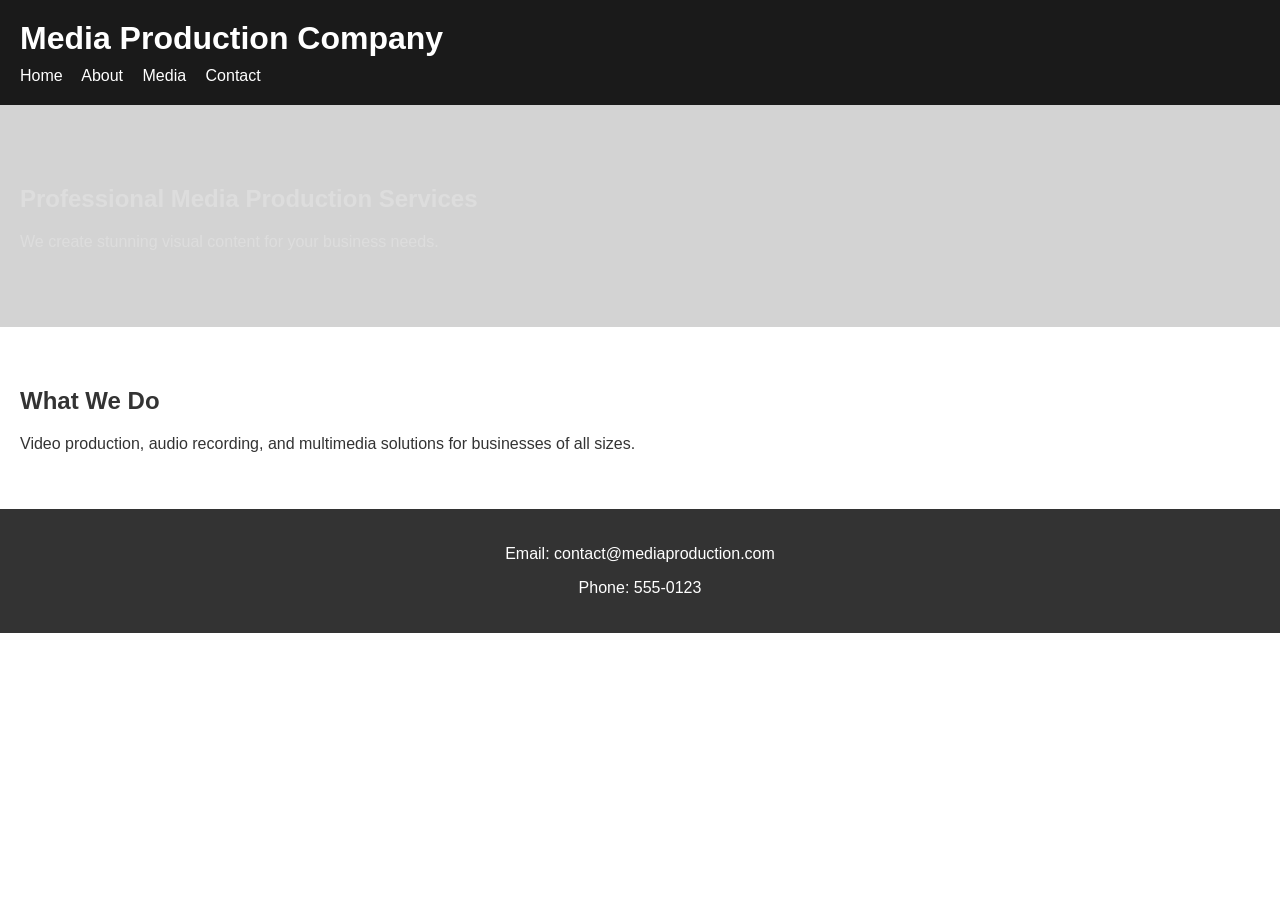
==== index.html @ 5f8de05b "added meta tags to index, media, contact, and about file" ====
<!DOCTYPE html>
<html>
<head>
    <meta name="description" content="">
    <meta name="viewport" content="width=device-width, initial-scale=1.0">
    <meta charset="UTF-8">
    <meta name="author" content="Phetso Donald">
    <meta http-equiv="X-UA-Compatible" content="IE=7">
    <meta http-equiv="X-UA-Compatible" content="ie=edge">
    <meta http-equiv="refresh" content="5">
    <title>Media Production</title>
    <link rel="stylesheet" href="css/styles.css">
</head>
<body>
    <div class="top">
        <h1>Media Production Company</h1>
        <div class="nav">
            <a href="index.html">Home</a>
            <a href="about.html">About</a>
            <a href="media.html">Media</a>
            <a href="contact.html">Contact</a>
        </div>
    </div>
    
    <div class="hero">
        <h2>Professional Media Production Services</h2>
        <p>We create stunning visual content for your business needs.</p>
    </div>
    
    <div class="content">
        <h2>What We Do</h2>
        <p>Video production, audio recording, and multimedia solutions for businesses of all sizes.</p>
    </div>
    
    <div class="bottom">
        <p>Email: contact@mediaproduction.com</p>
        <p>Phone: 555-0123</p>
    </div>
</body>
</html>
---- css/styles.css ----
/* Basic styles with multiple errors and missing features */

body {
    font-family: Arial;
    margin: 0;
    padding: 0;
    color: #333;
}

.top {
    background-color: #1a1a1a;
    color: white;
    padding: 20px;
}

.top h1 {
    margin: 0;
}

/* Navigation - not using flexbox, poor styling */
.nav {
    margin-top: 10px;
}

.nav a {
    color: white;
    margin-right: 15px;
    text-decoration: none;
}

/* Missing: pseudo-classes for hover effects */
/* Missing: combination selectors */
/* Missing: advanced selector types (attribute, child, etc) */

.hero {
    padding: 60px 20px;
    background-color: lightgray;
    /* Poor colour contrast */
    color: #ddd;
}

/* Missing: flexbox layouts (requirement: 2+ flexbox layouts) */
/* Missing: CSS Grid layout (requirement: 1+ grid layout) */

.content {
    padding: 40px 20px;
}

/* Missing: text effects (shadows, gradients) */
/* Missing: transforms */
/* Missing: transitions */
/* Missing: keyframe animations */

img {
    max-width: 100%;
}

/* Video and audio styling missing */

/* Form styling incomplete */
form input {
    display: block;
    margin: 10px 0;
    padding: 5px;
}

form button {
    padding: 10px 20px;
    background-color: blue;
    color: white;
    border: none;
}

.bottom {
    background-color: #333;
    color: white;
    padding: 20px;
    text-align: center;
}

/* Missing: responsive design with media queries */
/* Missing: advanced layout techniques */
/* Code quality issues: poor naming, no comments, inconsistent spacing */
/* Only using 3 selector types (element, class) - needs 5+ */
/* No pseudo-classes used - needs 5+ */
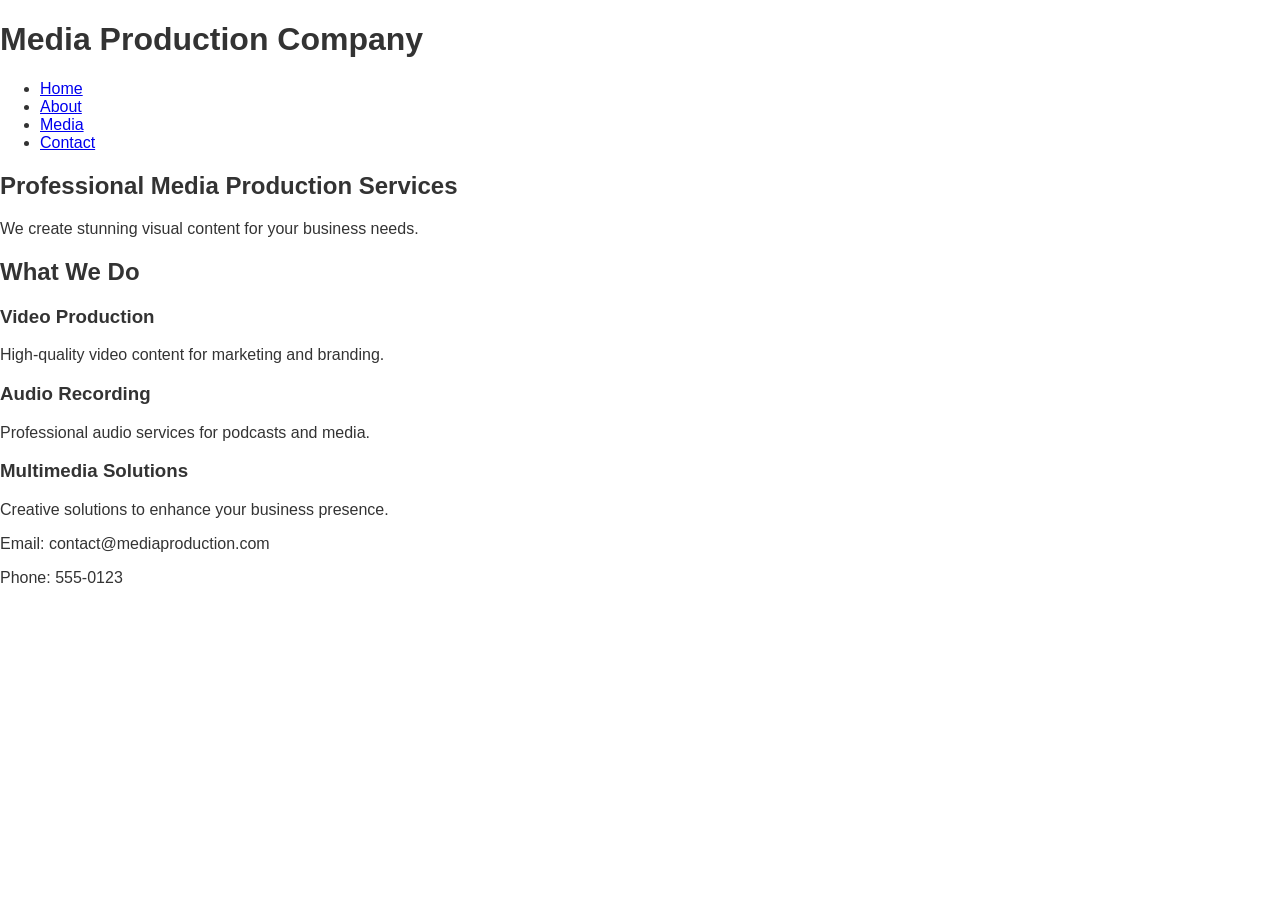
==== commit 0db44f8d: "added sematic to the index.html file" ====
--- a/index.html
+++ b/index.html
@@ -1,40 +1,56 @@
 <!DOCTYPE html>
 <html>
 <head>
-    <meta name="description" content="">
+    <meta name="description" content="Professional media production services including video, audio, and multimedia solutions to help businesses create high-quality visual content.">
     <meta name="viewport" content="width=device-width, initial-scale=1.0">
     <meta charset="UTF-8">
     <meta name="author" content="Phetso Donald">
-    <meta http-equiv="X-UA-Compatible" content="IE=7">
     <meta http-equiv="X-UA-Compatible" content="ie=edge">
-    <meta http-equiv="refresh" content="5">
     <title>Media Production</title>
     <link rel="stylesheet" href="css/styles.css">
 </head>
 <body>
-    <div class="top">
+    <header>
         <h1>Media Production Company</h1>
-        <div class="nav">
-            <a href="index.html">Home</a>
-            <a href="about.html">About</a>
-            <a href="media.html">Media</a>
-            <a href="contact.html">Contact</a>
-        </div>
-    </div>
+        <nav>
+            <ul>
+                <li><a href="index.html">Home</a></li>
+                <li><a href="about.html">About</a></li>
+                <li><a href="media.html">Media</a></li>
+                <li><a href="contact.html">Contact</a></li>
+            </ul>   
+        </nav>
+    </header>
+    <main>
+        <section class="hero-section">
+            <h2>Professional Media Production Services</h2>
+            <p>We create stunning visual content for your business needs.</p>
+        </section>
+
+        <section class="content-section">
+            <h2>What We Do</h2>
+            <div class="card-container">
+                <div class="card">
+                    <h3>Video Production</h3>
+                    <p>High-quality video content for marketing and branding.</p>
+                </div>
+
+                <div class="card">
+                    <h3>Audio Recording</h3>
+                    <p>Professional audio services for podcasts and media.</p>
+                </div>
+
+                <div class="card">
+                    <h3>Multimedia Solutions</h3>
+                    <p>Creative solutions to enhance your business presence.</p>
+                </div>
+            </div>
+        </section>
+    </main>
     
-    <div class="hero">
-        <h2>Professional Media Production Services</h2>
-        <p>We create stunning visual content for your business needs.</p>
-    </div>
-    
-    <div class="content">
-        <h2>What We Do</h2>
-        <p>Video production, audio recording, and multimedia solutions for businesses of all sizes.</p>
-    </div>
-    
-    <div class="bottom">
+    <footer>
         <p>Email: contact@mediaproduction.com</p>
         <p>Phone: 555-0123</p>
-    </div>
+    </footer>
 </body>
 </html>
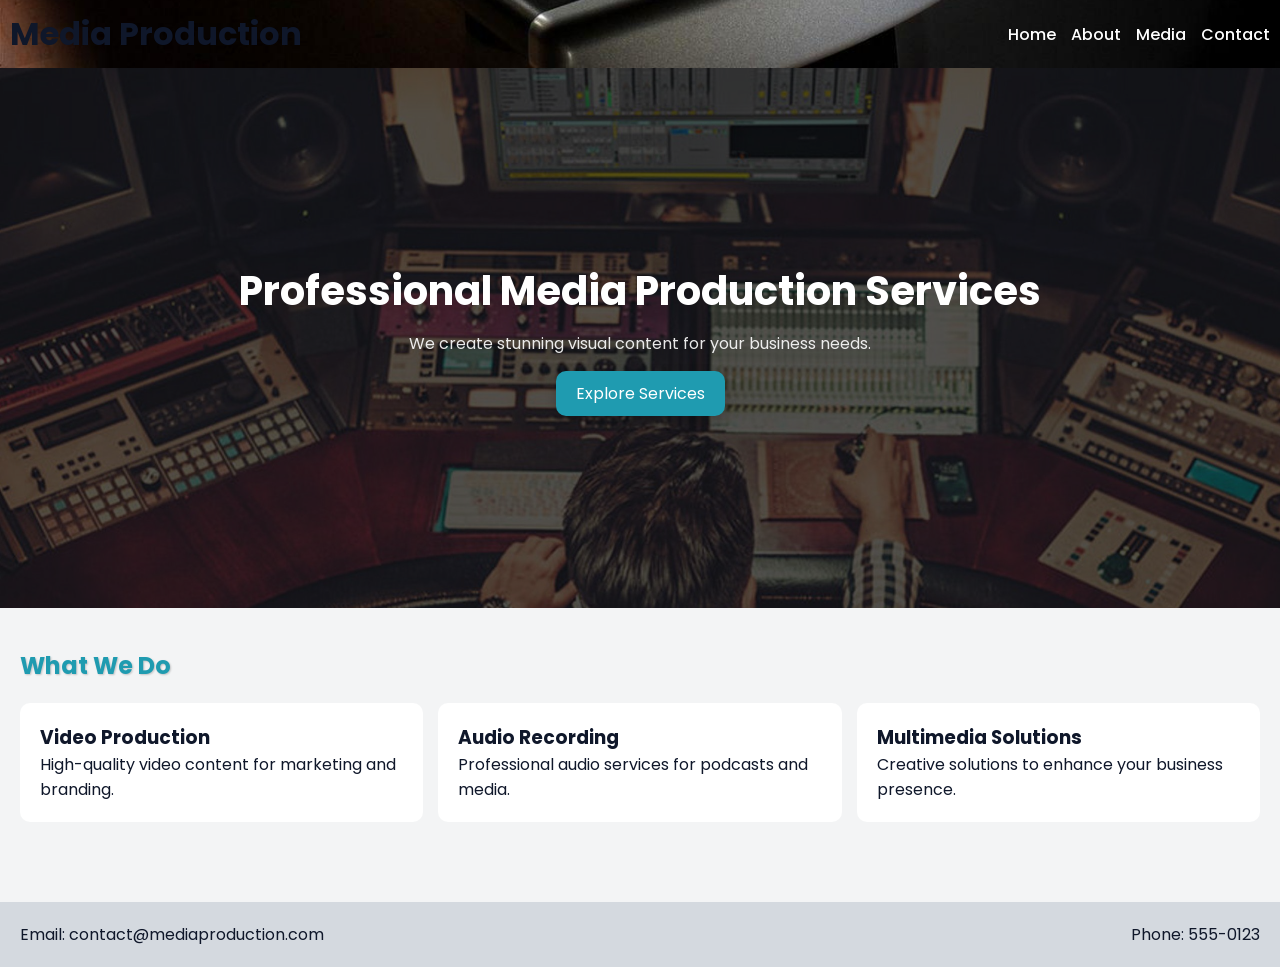
==== commit 49247570: "added styles to index.html" ====
--- a/index.html
+++ b/index.html
@@ -1,56 +1,76 @@
 <!DOCTYPE html>
 <html>
 <head>
-    <meta name="description" content="Professional media production services including video, audio, and multimedia solutions to help businesses create high-quality visual content.">
+    <meta charset="UTF-8">
     <meta name="viewport" content="width=device-width, initial-scale=1.0">
-    <meta charset="UTF-8">
+    <meta name="description" content="Professional media production services including video, audio, and multimedia solutions.">
     <meta name="author" content="Phetso Donald">
-    <meta http-equiv="X-UA-Compatible" content="ie=edge">
-    <title>Media Production</title>
-    <link rel="stylesheet" href="css/styles.css">
+
+    <title>Media Production Company</title>
+
+    <!-- Favicon -->
+    <link rel="icon" href="images/favicon.png" type="image/png">
+
+    <link rel="stylesheet" href="./css/styles.css">
 </head>
+
 <body>
-    <header>
-        <h1>Media Production Company</h1>
-        <nav>
-            <ul>
-                <li><a href="index.html">Home</a></li>
-                <li><a href="about.html">About</a></li>
-                <li><a href="media.html">Media</a></li>
-                <li><a href="contact.html">Contact</a></li>
-            </ul>   
-        </nav>
-    </header>
-    <main>
-        <section class="hero-section">
+
+<header>
+    <h1>Media Production</h1>
+
+    <!-- Hamburger Toggle -->
+    <input type="checkbox" id="menu-toggle">
+
+    <label for="menu-toggle" class="menu-icon">☰</label>
+
+    <nav aria-label="Main Navigation">
+        <ul>
+            <li><a href="index.html">Home</a></li>
+            <li><a href="about.html">About</a></li>
+            <li><a href="media.html">Media</a></li>
+            <li><a href="contact.html">Contact</a></li>
+        </ul>   
+    </nav>
+</header>
+
+<main>
+
+    <section class="hero-section">
+        <article>
             <h2>Professional Media Production Services</h2>
             <p>We create stunning visual content for your business needs.</p>
-        </section>
+            <a href="#services" class="cta-btn">Explore Services</a>
+        </article>  
+    </section>
 
-        <section class="content-section">
-            <h2>What We Do</h2>
-            <div class="card-container">
-                <div class="card">
-                    <h3>Video Production</h3>
-                    <p>High-quality video content for marketing and branding.</p>
-                </div>
+    <section class="content-section" id="services">
+        <h2>What We Do</h2>
 
-                <div class="card">
-                    <h3>Audio Recording</h3>
-                    <p>Professional audio services for podcasts and media.</p>
-                </div>
+        <div class="card-container">
+            <div class="card">
+                <h3>Video Production</h3>
+                <p>High-quality video content for marketing and branding.</p>
+            </div>
 
-                <div class="card">
-                    <h3>Multimedia Solutions</h3>
-                    <p>Creative solutions to enhance your business presence.</p>
-                </div>
+            <div class="card">
+                <h3>Audio Recording</h3>
+                <p>Professional audio services for podcasts and media.</p>
             </div>
-        </section>
-    </main>
-    
-    <footer>
-        <p>Email: contact@mediaproduction.com</p>
-        <p>Phone: 555-0123</p>
-    </footer>
+
+            <div class="card">
+                <h3>Multimedia Solutions</h3>
+                <p>Creative solutions to enhance your business presence.</p>
+            </div>
+        </div>
+    </section>
+
+</main>
+
+<footer>
+    <p>Email: contact@mediaproduction.com</p>
+    <p>Phone: 555-0123</p>
+</footer>
+
 </body>
-</html>
+</html>
--- a/css/styles.css
+++ b/css/styles.css
@@ -1,85 +1,234 @@
-/* Basic styles with multiple errors and missing features */
-
-body {
-    font-family: Arial;
+@import url('https://fonts.googleapis.com/css2?family=Poppins:wght@300;400;600&display=swap');
+
+:root{
+    --primary: #f3f4f5;
+    --secondary: #d4d9df;
+    --accent: #1f9bb0;
+    --accent-hover: #0f7c8f;
+    --text: #0f172a;
+    --card: #ffffff;
+    --overlay: rgba(12,12,12,0.7);
+
+    --font-family: 'Poppins', sans-serif;
+    --padding: 10px;
+    --radius: 10px;
+    --gap: 15px;
+}
+
+*{
     margin: 0;
     padding: 0;
-    color: #333;
-}
-
-.top {
-    background-color: #1a1a1a;
-    color: white;
+    box-sizing: border-box;
+}
+
+html{
+    scroll-behavior: smooth;
+}
+
+body {
+    font-family: var(--font-family);
+    background-color: var(--primary);
+    color: var(--text);
+    min-height: 100vh;
+}
+
+/* ================= HEADER ================= */
+header {
+    display: flex;
+    justify-content: space-between;
+    align-items: center;
+    max-height: 10vh;
+    background: url('../images/header-bg.jpg') bottom/cover no-repeat;
+    padding: var(--padding);
+    position: sticky;
+    top: 0;
+    z-index: 1000;
+}
+
+/* ================= NAV ================= */
+nav ul {
+    display: flex;
+    gap: var(--gap);
+    list-style: none;
+}
+
+nav a {
+    text-decoration: none;
+    color: white;
+    font-weight: 500;
+    transition: 0.3s;
+}
+
+nav a:hover {
+    color: var(--accent);
+}
+
+/* ================= HERO ================= */
+.hero-section {
+    height: 60vh;
+    background: url("../images/hero-image.jpg") center/cover no-repeat;
+}
+
+.hero-section article {
+    height: 100%;
+    width: 100%;
+    background: var(--overlay);
+    display: flex;
+    flex-direction: column;
+    justify-content: center;
+    align-items: center;
+    color: white;
+    text-align: center;
     padding: 20px;
 }
 
-.top h1 {
-    margin: 0;
-}
-
-/* Navigation - not using flexbox, poor styling */
-.nav {
+.hero-section h2 {
+    font-size: 2.5rem;
+    animation: fadeInDown 1s ease;
+}
+
+.hero-section p {
     margin-top: 10px;
-}
-
-.nav a {
-    color: white;
-    margin-right: 15px;
+    opacity: 0.9;
+    animation: fadeInUp 1.2s ease;
+}
+
+/* ================= CTA ================= */
+.cta-btn {
+    margin-top: 15px;
+    padding: 10px 20px;
+    background-color: var(--accent);
+    color: white;
+    border-radius: var(--radius);
     text-decoration: none;
-}
-
-/* Missing: pseudo-classes for hover effects */
-/* Missing: combination selectors */
-/* Missing: advanced selector types (attribute, child, etc) */
-
-.hero {
-    padding: 60px 20px;
-    background-color: lightgray;
-    /* Poor colour contrast */
-    color: #ddd;
-}
-
-/* Missing: flexbox layouts (requirement: 2+ flexbox layouts) */
-/* Missing: CSS Grid layout (requirement: 1+ grid layout) */
-
-.content {
+    transition: 0.3s;
+    box-shadow: 0 4px 12px rgba(0,0,0,0.2);
+}
+
+.cta-btn:hover {
+    background-color: var(--accent-hover);
+    transform: translateY(-3px);
+    box-shadow: 0 6px 16px rgba(0,0,0,0.25);
+}
+
+/* ================= CONTENT ================= */
+.content-section {
     padding: 40px 20px;
 }
 
-/* Missing: text effects (shadows, gradients) */
-/* Missing: transforms */
-/* Missing: transitions */
-/* Missing: keyframe animations */
-
-img {
+.content-section h2 {
+    color: var(--accent);
+    margin-bottom: 20px;
+    text-shadow: 1px 1px 2px rgba(0,0,0,0.2);
+}
+
+/* ================= CARDS (GRID) ================= */
+.card-container {
+    display: grid;
+    grid-template-columns: repeat(auto-fit, minmax(250px, 1fr));
+    gap: var(--gap);
+}
+
+.card {
+    background-color: var(--card);
+    padding: 20px;
+    border-radius: var(--radius);
+    transition: 0.3s;
+}
+
+.card:hover {
+    transform: translateY(-5px) scale(1.03);
+    border: 1px solid var(--accent);
+    box-shadow: 0 6px 20px rgba(0,0,0,0.25);
+}
+
+/* ================= FOOTER ================= */
+footer {
+    display: flex;
+    flex-direction: column;
+    gap: 10px;
+    padding: 20px;
+    background-color: var(--secondary);
+    text-align: center;
+    margin-top: 40px;
+}
+
+@media(min-width:768px){
+    footer {
+        flex-direction: row;
+        justify-content: space-between;
+        text-align: left;
+    }
+}
+
+/* ================= HAMBURGER ================= */
+#menu-toggle {
+    display: none;
+}
+
+.menu-icon {
+    display: none;
+    font-size: 28px;
+    cursor: pointer;
+    color: white;
+}
+
+/* ================= ANIMATIONS ================= */
+@keyframes fadeInDown {
+    from { opacity: 0; transform: translateY(-30px); }
+    to { opacity: 1; transform: translateY(0); }
+}
+
+@keyframes fadeInUp {
+    from { opacity: 0; transform: translateY(30px); }
+    to { opacity: 1; transform: translateY(0); }
+}
+
+/* ================= MEDIA ================= */
+img, video {
     max-width: 100%;
-}
-
-/* Video and audio styling missing */
-
-/* Form styling incomplete */
-form input {
+    height: auto;
     display: block;
-    margin: 10px 0;
-    padding: 5px;
-}
-
-form button {
-    padding: 10px 20px;
-    background-color: blue;
-    color: white;
-    border: none;
-}
-
-.bottom {
-    background-color: #333;
-    color: white;
-    padding: 20px;
-    text-align: center;
-}
-
-/* Missing: responsive design with media queries */
-/* Missing: advanced layout techniques */
-/* Code quality issues: poor naming, no comments, inconsistent spacing */
-/* Only using 3 selector types (element, class) - needs 5+ */
-/* No pseudo-classes used - needs 5+ */
+}
+
+/* ================= RESPONSIVE ================= */
+@media (max-width: 768px) {
+
+    .menu-icon {
+        display: block;
+    }
+
+    nav {
+        position: absolute;
+        top: 60px;
+        right: 0;
+        width: 100%;
+        backdrop-filter: blur(30px);
+        transform: translateY(-1000%);
+        transition: transform 0.3s ease;
+    }
+
+    nav ul {
+        flex-direction: column;
+        padding: 10px;
+    }
+
+    nav ul li {
+        margin: 10px 0;
+    }
+
+    #menu-toggle:checked ~ nav {
+        transform: translateY(0);
+    }
+
+    .hero-section {
+        height: 50vh;
+    }
+}
+
+
+@media (max-width: 430px) {
+    .hero-section{
+        height: 70vh;
+    }
+}
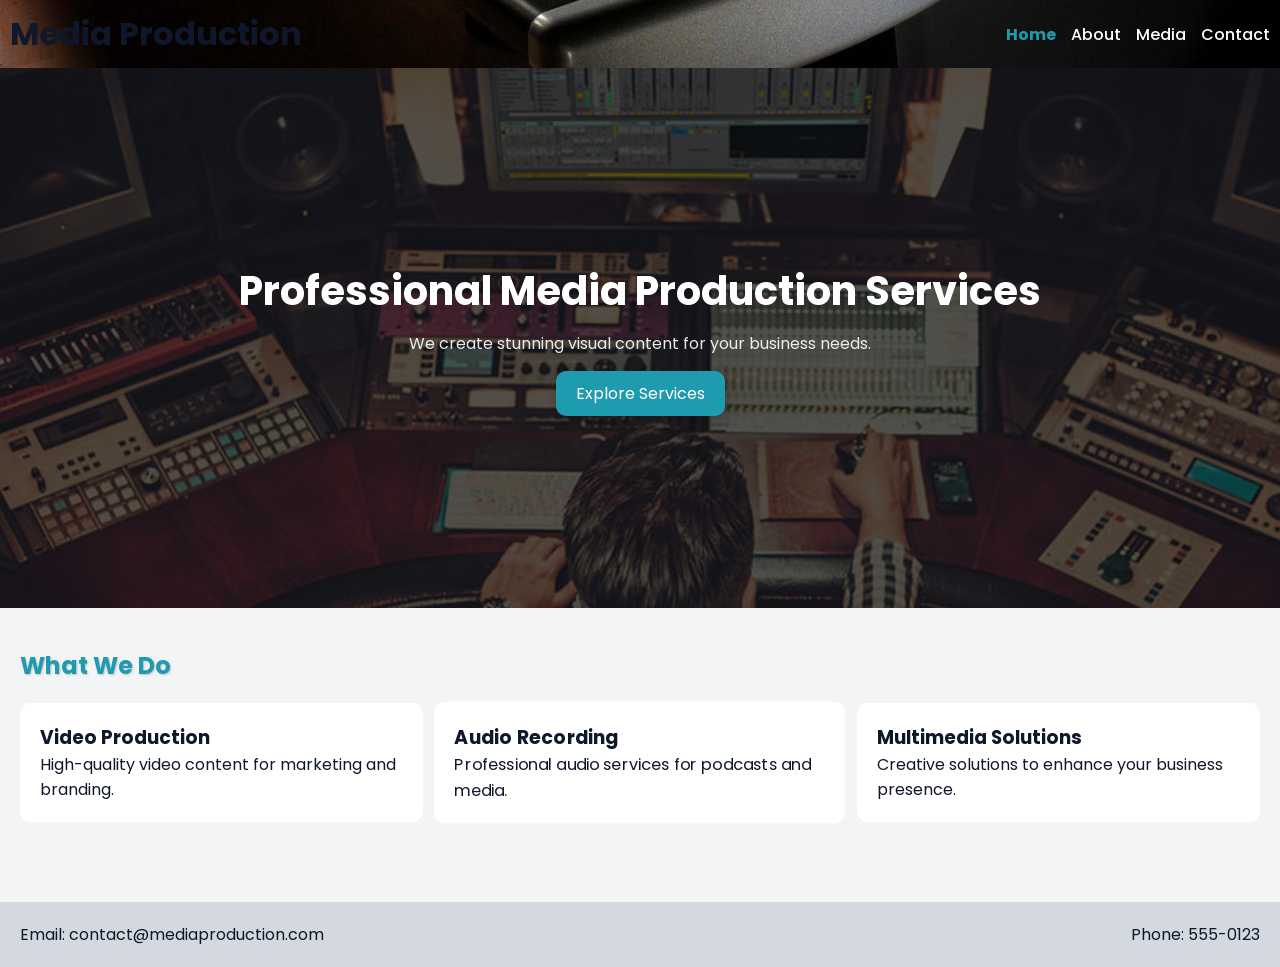
==== commit 648fbcd1: "added a third testimony" ====
--- a/index.html
+++ b/index.html
@@ -1,76 +1,70 @@
 <!DOCTYPE html>
-<html>
+<html lang="en">
 <head>
     <meta charset="UTF-8">
     <meta name="viewport" content="width=device-width, initial-scale=1.0">
     <meta name="description" content="Professional media production services including video, audio, and multimedia solutions.">
     <meta name="author" content="Phetso Donald">
-
+    <meta http-equiv="X-UA-Compatible" content="ie=edge">
     <title>Media Production Company</title>
-
-    <!-- Favicon -->
-    <link rel="icon" href="images/favicon.png" type="image/png">
 
     <link rel="stylesheet" href="./css/styles.css">
 </head>
 
 <body>
 
-<header>
-    <h1>Media Production</h1>
+    <header>
+        <h1>Media Production</h1>
+        <input type="checkbox" id="menu-toggle">
+        <label for="menu-toggle" class="menu-icon">☰</label>
 
-    <!-- Hamburger Toggle -->
-    <input type="checkbox" id="menu-toggle">
+        <nav aria-label="Main Navigation">
+            <ul>
+                <li><a href="index.html">Home</a></li>
+                <li><a href="about.html">About</a></li>
+                <li><a href="media.html">Media</a></li>
+                <li><a href="contact.html">Contact</a></li>
+            </ul>   
+        </nav>
+    </header>
 
-    <label for="menu-toggle" class="menu-icon">☰</label>
+    <main>
 
-    <nav aria-label="Main Navigation">
-        <ul>
-            <li><a href="index.html">Home</a></li>
-            <li><a href="about.html">About</a></li>
-            <li><a href="media.html">Media</a></li>
-            <li><a href="contact.html">Contact</a></li>
-        </ul>   
-    </nav>
-</header>
+        <div class="hero-section">
+            <article>
+                <h2>Professional Media Production Services</h2>
+                <p>We create stunning visual content for your business needs.</p>
+                <a href="#services" class="cta-btn">Explore Services</a>
+            </article>  
+        </div>
 
-<main>
+        <section class="content-section" id="services">
+            <h2>What We Do</h2>
 
-    <section class="hero-section">
-        <article>
-            <h2>Professional Media Production Services</h2>
-            <p>We create stunning visual content for your business needs.</p>
-            <a href="#services" class="cta-btn">Explore Services</a>
-        </article>  
-    </section>
+            <div class="card-container">
+                <div class="card">
+                    <h3>Video Production</h3>
+                    <p>High-quality video content for marketing and branding.</p>
+                </div>
 
-    <section class="content-section" id="services">
-        <h2>What We Do</h2>
+                <div class="card">
+                    <h3>Audio Recording</h3>
+                    <p>Professional audio services for podcasts and media.</p>
+                </div>
 
-        <div class="card-container">
-            <div class="card">
-                <h3>Video Production</h3>
-                <p>High-quality video content for marketing and branding.</p>
+                <div class="card">
+                    <h3>Multimedia Solutions</h3>
+                    <p>Creative solutions to enhance your business presence.</p>
+                </div>
             </div>
+        </section>
 
-            <div class="card">
-                <h3>Audio Recording</h3>
-                <p>Professional audio services for podcasts and media.</p>
-            </div>
+    </main>
 
-            <div class="card">
-                <h3>Multimedia Solutions</h3>
-                <p>Creative solutions to enhance your business presence.</p>
-            </div>
-        </div>
-    </section>
-
-</main>
-
-<footer>
-    <p>Email: contact@mediaproduction.com</p>
-    <p>Phone: 555-0123</p>
-</footer>
+    <footer>
+        <p>Email: contact@mediaproduction.com</p>
+        <p>Phone: 555-0123</p>
+    </footer>
 
 </body>
 </html>
--- a/css/styles.css
+++ b/css/styles.css
@@ -63,13 +63,39 @@
     color: var(--accent);
 }
 
+nav ul li:first-child > a {
+    font-weight: bold;
+    color: var(--accent);
+}
+
+nav ul li:last-child {
+    border-bottom: none;
+}
+
+.card:nth-child(2) {
+    transform: scale(1.02);
+}
+
+.card:hover {
+    transform: translateY(-5px) scale(1.03) rotate(1deg);
+}
+
+input:not([type="radio"]) {
+    background: #fafafa;
+}
+
+a:active {
+    opacity: 0.7;
+}
+
 /* ================= HERO ================= */
 .hero-section {
     height: 60vh;
     background: url("../images/hero-image.jpg") center/cover no-repeat;
 }
 
-.hero-section article {
+.hero-section article,
+.about-team-section > article {
     height: 100%;
     width: 100%;
     background: var(--overlay);
@@ -82,12 +108,14 @@
     padding: 20px;
 }
 
-.hero-section h2 {
+.hero-section h2,
+.about-team-section h2 {
     font-size: 2.5rem;
     animation: fadeInDown 1s ease;
 }
 
-.hero-section p {
+.hero-section p,
+.about-team-section p {
     margin-top: 10px;
     opacity: 0.9;
     animation: fadeInUp 1.2s ease;
@@ -112,20 +140,33 @@
 }
 
 /* ================= CONTENT ================= */
-.content-section {
+.content-section,
+ .services-section,
+ .portfolio-section,
+ .video-showcase-section,
+ .audio-section,
+ .location-section,
+ .testimonial-section {
     padding: 40px 20px;
 }
 
-.content-section h2 {
+.content-section h2,
+.services-section > h2,
+.portfolio-section > h2,
+.video-showcase-section h2,
+.audio-section > h2,
+.location-section > h2,
+.testimonial-section h2  {
     color: var(--accent);
     margin-bottom: 20px;
     text-shadow: 1px 1px 2px rgba(0,0,0,0.2);
 }
 
 /* ================= CARDS (GRID) ================= */
-.card-container {
+.card-container,
+.portfolio {
     display: grid;
-    grid-template-columns: repeat(auto-fit, minmax(250px, 1fr));
+    grid-template-columns: repeat(auto-fit, minmax(200px, 1fr));
     gap: var(--gap);
 }
 
@@ -133,13 +174,193 @@
     background-color: var(--card);
     padding: 20px;
     border-radius: var(--radius);
-    transition: 0.3s;
+    transition: all 0.3s;
 }
 
 .card:hover {
     transform: translateY(-5px) scale(1.03);
     border: 1px solid var(--accent);
     box-shadow: 0 6px 20px rgba(0,0,0,0.25);
+}
+
+/* ================= CARDS (flex) ================= */
+.services-container{
+    display: flex;
+    align-items: center;
+    justify-content: stretch;
+    flex-wrap: wrap;
+    padding: var(--padding);
+    gap: var(--gap);
+}
+
+/* ================= ABOUT TEAM SECTION ================= */
+.about-team-section {
+    height: 60vh;
+    background: url("../images/team-image.webp") center/cover no-repeat;
+}
+
+/* ================= PORTFOLIO SECTION ================= */
+.portfolio figure {
+    position: relative;
+    overflow: hidden;
+    border-radius: var(--radius);
+}
+
+.portfolio img {
+    width: 100%;
+    height: 100%;
+    transition: transform 0.4s ease;
+}
+
+.portfolio figure:hover img {
+    transform: scale(1.1);
+}
+
+.portfolio figcaption {
+    position: absolute;
+    bottom: 0;
+    width: 100%;
+    background: var(--overlay);
+    color: white;
+    text-align: center;
+    padding: 10px;
+    opacity: 0;
+    transition: 0.3s;
+}
+
+.portfolio figure:hover figcaption {
+    opacity: 1;
+}
+
+/* ================= SHOWCASE SECTION ================= */
+.video-container {
+    display: grid;
+    grid-template-columns: repeat(auto-fit, minmax(300px, 1fr));
+    gap: var(--gap);
+}
+
+.video-container video {
+    width: 100%;
+    height: 100%;
+    border-radius: var(--radius);
+    box-shadow: 0 6px 20px rgba(0,0,0,0.2);
+    transition: 0.3s;
+}
+
+.video-container video:hover {
+    transform: scale(1.03);
+}
+
+audio {
+    width: 100%;
+    margin-top: 15px;
+    border-radius: var(--radius);
+}
+
+.map-container {
+    margin-top: 20px;
+    border-radius: var(--radius);
+    overflow: hidden;
+    box-shadow: 0 6px 20px rgba(0,0,0,0.2);
+}
+
+.map-container iframe {
+    width: 100%;
+    height: 400px;
+    border: none;
+}
+
+.testimonials {
+    display: grid;
+    grid-template-columns: repeat(auto-fit, minmax(220px, 1fr));
+    gap: var(--gap);
+}
+
+.testimonials figure {
+    background: var(--card);
+    padding: 15px;
+    border-radius: var(--radius);
+    text-align: center;
+    transition: 0.3s;
+
+    height: 280px; 
+    display: flex;
+    flex-direction: column;
+    justify-content: space-between;
+}
+
+.testimonials figure:hover {
+    transform: translateY(-5px);
+    box-shadow: 0 6px 20px rgba(0,0,0,0.2);
+}
+
+.testimonials img {
+    width: 100%;
+    height: 160px; 
+    object-fit: cover;
+    border-radius: var(--radius);
+}
+
+.testimonials figcaption {
+    margin-top: 10px;
+    font-size: 0.9rem;
+    opacity: 0.8;
+}
+
+/* ================= CONTACT FORM ================= */
+.contact-form {
+    max-width: 600px;
+    margin: 0 auto;
+    background: var(--card);
+    padding: 25px;
+    border-radius: var(--radius);
+    box-shadow: 0 8px 25px rgba(0,0,0,0.1);
+}
+
+.contact-form fieldset {
+    border: none;
+    margin-bottom: 20px;
+    padding: 0;
+}
+
+.contact-form legend {
+    font-size: 1.1rem;
+    margin-bottom: 10px;
+    color: var(--accent);
+    font-weight: 600;
+}
+
+.contact-form label {
+    display: block;
+    margin-top: 12px;
+    font-size: 0.9rem;
+}
+
+.contact-form input,
+.contact-form textarea,
+.contact-form select {
+    width: 100%;
+    padding: 10px;
+    margin-top: 6px;
+    border-radius: var(--radius);
+    border: 1px solid #ccc;
+    font-family: var(--font-family);
+    font-size: 0.9rem;
+    transition: 0.2s ease;
+}
+
+.contact-form input:focus,
+.contact-form textarea:focus,
+.contact-form select:focus {
+    border-color: var(--accent);
+    box-shadow: 0 0 0 2px #1f9bb033;
+    outline: none;
+}
+
+.contact-form input[type="radio"],
+.contact-form input[type="checkbox"] {
+    width: auto;
+    margin-right: 8px;
 }
 
 /* ================= FOOTER ================= */
@@ -182,13 +403,6 @@
 @keyframes fadeInUp {
     from { opacity: 0; transform: translateY(30px); }
     to { opacity: 1; transform: translateY(0); }
-}
-
-/* ================= MEDIA ================= */
-img, video {
-    max-width: 100%;
-    height: auto;
-    display: block;
 }
 
 /* ================= RESPONSIVE ================= */
